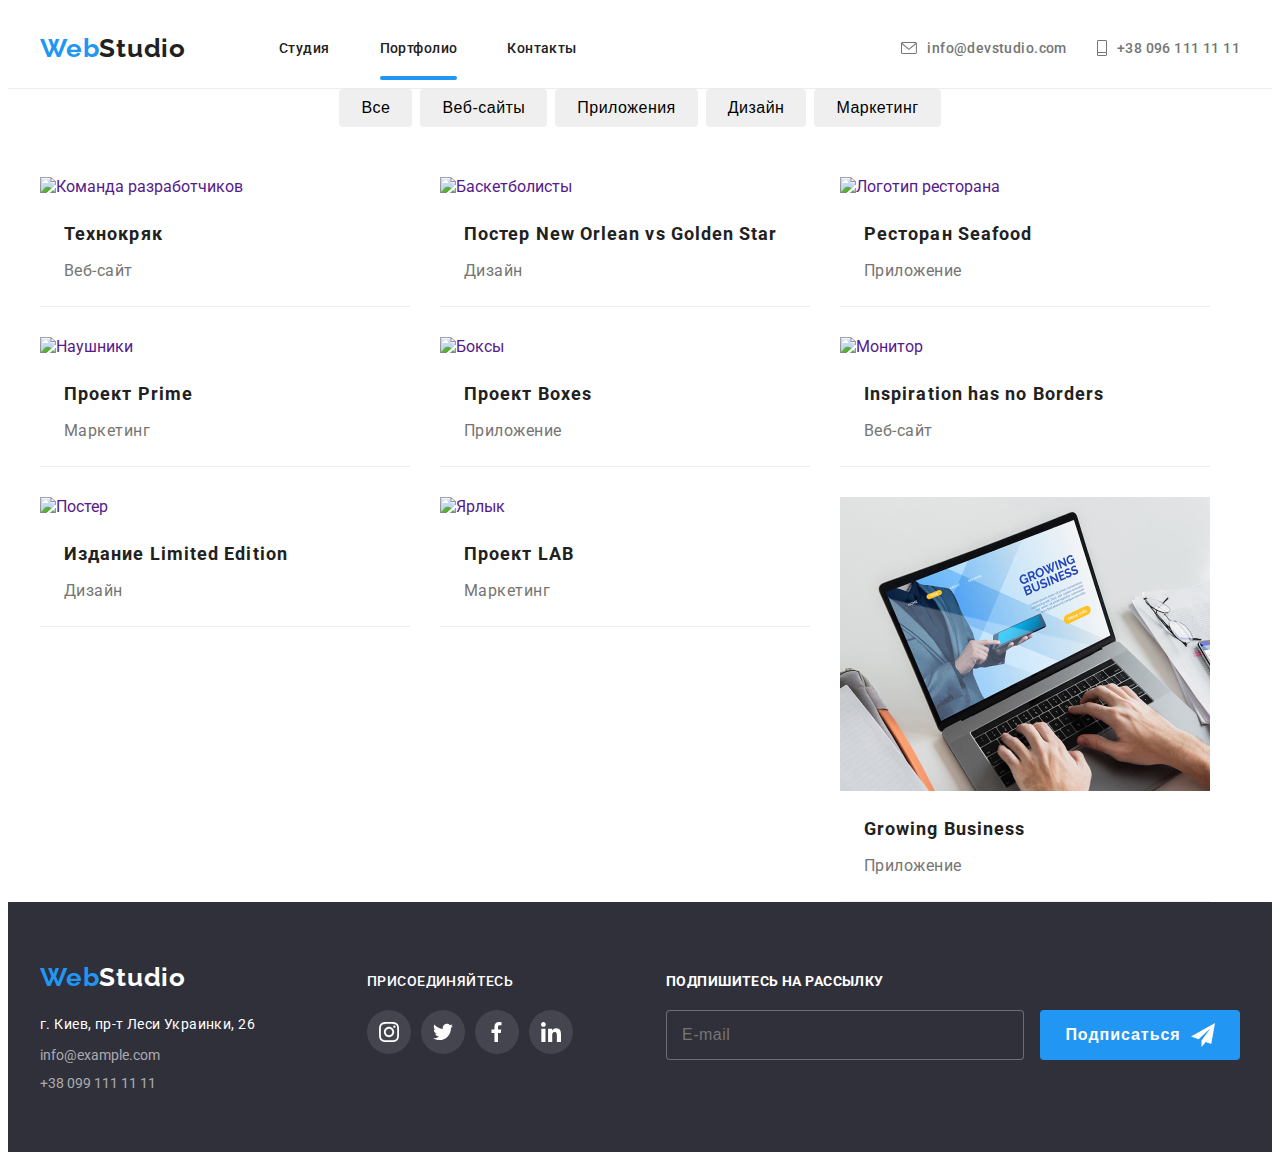
==== portfolio.html @ 58082c5a "nj" ====
<!DOCTYPE html>
<html lang="en">
<head>

    <meta charset="UTF-8">
    <meta http-equiv="X-UA-Compatible" content="IE=edge">
    <meta name="viewport" content="width=device-width, initial-scale=1.0">
    <link rel="preconnect" href="https://fonts.googleapis.com">
<link rel="preconnect" href="https://fonts.gstatic.com" crossorigin>
<link rel="preconnect" href="https://fonts.googleapis.com">
<link rel="preconnect" href="https://fonts.gstatic.com" crossorigin>
<link href="https://fonts.googleapis.com/css2?family=Raleway:wght@700&family=Roboto:wght@400;500;700;900&display=swap" rel="stylesheet">
<link rel="stylesheet" href="https://cdnjs.cloudflare.com/ajax/libs/modern-normalize/1.1.0/modern-normalize.min.css" integrity="sha512-wpPYUAdjBVSE4KJnH1VR1HeZfpl1ub8YT/NKx4PuQ5NmX2tKuGu6U/JRp5y+Y8XG2tV+wKQpNHVUX03MfMFn9Q==" crossorigin="anonymous" referrerpolicy="no-referrer" />   
<link rel="stylesheet" href="./css/main.css" /> 

    <title>Document</title>
</head>
<body> 
       <!--header-->
       
       
       <header class="header">
        <div class=" container header__container">  
        <nav class="header-items">

       
           <a lang="en" class="logo  logo_color_light" href="">Web
             <span class="logo_color_dark">Studio</span></a>
       
         <ul class="header-list ">
           <li class="header-list__item ">
             
             <a href="./index.html" class="header-list__link ">Студия</a>
           </li>
           <li class="header-list__item">
             <a  href ="./portfolio.html" class="header-list__link header-list__link--current ">Портфолио</a>
           </li>
           <li class="header-list__item">
           
             <a href="" class="header-list__link ">Контакты</a>
           </li>
          </ul> 
       
       </nav>
     <ul class="contacs">
         <li class="contacs__items">
          
           <a class="contacs__link link " href="mailto:info@devstudio.com"> 
              <svg class=" contacs__icon" width="16" height="12">
             <use href="./images/sprite.svg#icon-envelope-1-1"></use> 
           </svg>info@devstudio.com</a>
            </li>
         <li class="contacs__items">
           
             <a class="contacs__link link " href="tel:+380961111111"> 
               <svg class=" contacs__icon" width="10" height="16">
               <use href="./images/sprite.svg#icon-phone"></use>
             </svg>+38 096 111 11 11</a>
          </li>
       </ul>
     </div>
     </header>
       <!-- PORTFOLIO -->
        
        
       <main>
        <section class="section">
          <div class="container">
      
          <h1 class="visually-hidden">Портфолио</h1>

          <ul class="section-filter__list">
            <li class="section-filter__item"><button class="section-filter__button " type="button">Все</button></li>
            <li class="section-filter__item"><button class="section-filter__button" type="button">Веб-сайты</button></li>
            <li class="section-filter__item"><button class="section-filter__button " type="button">Приложения</button></li>
            <li class="section-filter__item"><button class="section-filter__button " type="button">Дизайн</button></li> 
            <li class="section-filter__item"><button class="section-filter__button " type="button">Маркетинг</button></li> 
          </ul> 

          
         <!-- <div class="container"></div> -->
          <ul class="portfolio">
            
            <li class="portfolio__item">
              <article class="portfolio__cards">
                <a class="portfolio__link link" href="">
                  <div class="portfolio-cards__thumb">
                    <img src="./images/picture/team.jpg" width="370"  alt="Команда разработчиков">
                    <p class="portfolio__desc">Технокряк это современная площадка распространения коронавируса. Компании используют эту платформу для цифрового шпионажа и атак на защищённые сервера конкурентов.</p>
                  </div>
                    <div class="portfolio__content">
                     <h2 class="portfolio__title">Технокряк</h2>
                     <p class="portfolio__text">Веб-сайт</p>
                    </div>
                </a>
              </article>
            </li>
            
           
           
            
            <li class="portfolio__item">
              <article class="portfolio__cards">
                <a class="portfolio__link link" href="">
                  <div class="portfolio-cards__thumb">  
                    <img src="./images/picture/bascketbols.jpg" width="370" alt="Баскетболисты">
                    <p class="portfolio__desc">Технокряк это современная площадка распространения коронавируса. Компании используют эту платформу для цифрового шпионажа и атак на защищённые сервера конкурентов.</p>
                  </div>
                  <div class="portfolio__content">
                    <h2 class="portfolio__title" lang="en" >Постер New Orlean vs Golden Star</h2>
                     <p class="portfolio__text">Дизайн</p>
                    </div>
                </a>
            
            </article>
            </li>
            
            <li class="portfolio__item">
              <article class="portfolio__cards">
                <a class="portfolio__link link" href="">
                  <div class="portfolio-cards__thumb">
                    <img src="./images/picture/seafood.jpg" width="370" alt="Логотип ресторана">
                    <p class="portfolio__desc">Технокряк это современная площадка распространения коронавируса. Компании используют эту платформу для цифрового шпионажа и атак на защищённые сервера конкурентов.</p>
                  </div>
                  <div class="portfolio__content">
                  <h2  class="portfolio__title" lang="en" >Ресторан Seafood</h2>
                 <p class="portfolio__text">Приложение</p>
                </div>
                </a>
               
            </article>
            </li>
           
            <li class="portfolio__item">
              <article class="portfolio__cards">
                <a class="portfolio__link link" href="">
                  <div class="portfolio-cards__thumb">
                    <img src="./images/picture/headphones.jpg" width="370" alt="Наушники">
                    <p class="portfolio__desc">Технокряк это современная площадка распространения коронавируса. Компании используют эту платформу для цифрового шпионажа и атак на защищённые сервера конкурентов.</p>
                  </div>
                  <div class="portfolio__content">
                  <h2 class="portfolio__title" lang="en" >Проект Prime</h2>
                 <p class="portfolio__text">Маркетинг</p>
                </div>
                </a>
               
          </article>
          </li>
            
            <li class="portfolio__item">
              <article class="portfolio__cards">
                <a class="portfolio__link link" href="">
                  <div class="portfolio-cards__thumb">
                    <img src="./images/picture/boxes.jpg" width="370" alt="Боксы">
                    <p class="portfolio__desc">Технокряк это современная площадка распространения коронавируса. Компании используют эту платформу для цифрового шпионажа и атак на защищённые сервера конкурентов.</p>
                  </div>
                  <div class="portfolio__content">
                  <h2 class="portfolio__title" lang="en" >Проект Boxes</h2>
                 <p class="portfolio__text" >Приложение</p>
                </div>
                </a>
                
          </article>
          </li>
            
            <li class="portfolio__item">
              <article class="portfolio__cards">
                <a class="portfolio__link link" href="">
                  <div class="portfolio-cards__thumb">
                    <img src="./images/picture/monitor.jpg" width="370" alt="Монитор">
                    <p class="portfolio__desc">Технокряк это современная площадка распространения коронавируса. Компании используют эту платформу для цифрового шпионажа и атак на защищённые сервера конкурентов.</p>
                  </div>
                  <div class="portfolio__content"> 
                  <h2 class="portfolio__title" lang="en">Inspiration has no Borders</h2>
                   <p class="portfolio__text">Веб-сайт</p>
                  </div> 
                </a>
             
          </article>
          </li>
            
            <li class="portfolio__item">
              <article class="portfolio__cards">
                <a class="portfolio__link link" href="">
                  <div class="portfolio-cards__thumb">
                    <img src="./images/picture/magazine.jpg" width="370" alt="Постер">
                    <p class="portfolio__desc">Технокряк это современная площадка распространения коронавируса. Компании используют эту платформу для цифрового шпионажа и атак на защищённые сервера конкурентов.</p>
                  </div>
                    <div class="portfolio__content">
                    <h2 class="portfolio__title" lang="en">Издание Limited Edition</h2>
                   <p class="portfolio__text">Дизайн</p>
                  </div>
                </a>
                
          </article>
          </li>
            
            <li class="portfolio__item">
              <article class="portfolio__cards">
                <a class="portfolio__link link" href="">
                  <div class="portfolio-cards__thumb">
                    <img src="./images/picture/label.jpg" width="370" alt="Ярлык">
                    <p class="portfolio__desc">Технокряк это современная площадка распространения коронавируса. Компании используют эту платформу для цифрового шпионажа и атак на защищённые сервера конкурентов.</p>
                  </div>
                     <div class="portfolio__content">
                     <h2 class="portfolio__title" lang="en" >Проект LAB</h2>
                   <p class="portfolio__text">Маркетинг</p>
                  </div>
                </a>
                
             </article>
            </li>
           
            <li class="portfolio__item">
              <article class="portfolio__cards">
                <a class="portfolio__link link" href="">
                  <div class="portfolio-cards__thumb">
                    <img src="./images/picture/laptop.jpg" width="370" alt="ноутбук">
                    <p class="portfolio__desc">Технокряк это современная площадка распространения коронавируса. Компании используют эту платформу для цифрового шпионажа и атак на защищённые сервера конкурентов.</p>
                  </div>
                    <div class="portfolio__content">
                    <h2 class="portfolio__title" lang="en">Growing Business</h2>
                   <p class="portfolio__text">Приложение</p>
                  </div>
                </a>
                
          </article>
            </li>
          </ul>
        <!-- </div> -->
        </div> 
        </section>
      </main>
      
        <!--footer-->
       
           
        <footer class="footer">
          <div class=" container footer__content">
          <div class="footer__wrapper">
            <div class="footer__logo">
              <a lang="en" class="logo  link logo_size_n" href="">Web
                <span class="logo logo_color_anoth">Studio</span></a>
          </div>
         <address>
          <ul class="footer__list">
            <li class="footer__item">
               <a class="footer__adress" href="https://goo.gl/maps/Fyau3RTndr1kcrQs9"  target="_blank" rel ="noopener noreferren">г. Киев, пр-т Леси Украинки, 26</a>
             </li>
             <li class="footer__item">
               <a  class="footer__link link" href="mailto:info@example.com">info@example.com</a>
             </li>
             <li class="footer__item">
               <a class="footer__link link"  href="tel:+380991111111">+38 099 111 11 11</a>
             </li>
           </ul>
          </address>
          </div>
           
          <!-- FOOTER-SOCIALS -->
         <div class="socials__footer">
           <h3 class="socials__caption">присоединяйтесь</h3>
         
           <ul class="socials__footer__list">
              <li class="socials__footer__item">
              <a href="" class="socials__footer__link link">
                <svg class="socials__footer__icon" width="20" height="20">
                  <use href="./images/sprite.svg#icon-instagram-2-2-1"></use>
                </svg>
              </a>
            </li>
            <li class="socials__footer__item">
              <a href="" class="socials__footer__link link">
               
                <svg class="socials__footer__icon" width="20" height="20">
                  <use href="./images/sprite.svg#icon-twitter-1-2-1"></use>
                </svg>
              </a>
            </li>

            <li class="socials__footer__item">
              <a href="" class="socials__footer__link link">
               
                <svg class="socials__footer__icon" width="20" height="20">
                  <use href="./images/sprite.svg#icon-facebook"></use>
                </svg>
              </a>
            </li>

            <li class="socials__footer__item">
              <a href="" class="socials__footer__link link">
               
                
                <svg class="socials__footer__icon" width="20" height="20">
                  <use href="./images/sprite.svg#icon-linkedin-1-2-1"></use>
                </svg>
              </a>
            </li>
           
          </ul>
        </div>

        <!-- FOOTER-FORM -->
      
        <form class="footer-form">
          <div class="footer-deck">
          <p class="footer-deck-footer__form-title">Подпишитесь на рассылку</p>
          <label for="email"></label>
          <input type="email" class="footer-imput" 
          name="email" 
          id="email"
          placeholder="E-mail"
           required 
         >
           
         <button type="submit" class="footer-deck-button__footer">Подписаться
             <svg class="button-icon" width="24px" height="24px">
               <use href="./images/sprite.svg#icon-icon-pigeon"></use>
             </svg>
           </button>
          </div>
          </form>
        </div>
       
       </footer>
      
</body>
</html>
---- css/main.css ----
.container {
  width: 100%;
  padding-left: 15px;
  padding-right: 15px;
  margin-left: auto;
  margin-right: auto;
}
@media screen and (min-width: 480px) {
  .container {
    max-width: 480px;
  }
}
@media screen and (min-width: 768px) {
  .container {
    max-width: 768px;
  }
}
@media screen and (min-width: 1200px) {
  .container {
    max-width: 1200px;
  }
}

body {
  background-color: var(--primary-white-color);
  color: var(--title-text-color);
  font-family: Roboto, sans-serif;
}

a {
  text-decoration: none;
}

li {
  list-style: none;
}

h1,
h2,
h3,
h4,
h5,
h6,
p {
  margin-top: 0;
  margin-bottom: 0;
}

ul {
  list-style: none;
  margin-top: 0;
  margin-bottom: 0;
  padding-left: 0;
}

img {
  display: block;
  max-width: 100%;
  height: auto;
}

:root {
  --title-text-color:#212121;
  --accent-color: #2196F3;
  --secondary-color: #757575;
  --first-color: #2F303A;
  --primary-white-color:#FFFFFF;
  --timing-function: cubic-bezier(0.4, 0, 0.2, 1) ;
}

@-webkit-keyframes share {
  0% {
    transform: translate(10px);
  }
  25% {
    transform: translate(-20px);
  }
  75% {
    transform: translate(10px);
  }
  0% {
    transform: translate(0px);
  }
}

@keyframes share {
  0% {
    transform: translate(10px);
  }
  25% {
    transform: translate(-20px);
  }
  75% {
    transform: translate(10px);
  }
  0% {
    transform: translate(0px);
  }
}
.socials {
  justify-content: center;
  display: flex;
}

.socials__link {
  color: #AFB1B8;
  width: 100%;
  height: 100%;
  display: flex;
  align-items: center;
  justify-content: center;
  border-radius: 50%;
  transition: color 250ms var(--timing-function), background-color 250ms var(--timing-function);
}
.socials__link:hover, .socials__link:focus {
  background-color: var(--accent-color);
  color: var(--primary-white-color);
}

.socials__item {
  width: 44px;
  height: 44px;
}
.socials__item:not(:last-child) {
  margin-right: 10px;
}

.socials__icon {
  fill: currentColor;
}

.backdrop.is-hidden {
  opacity: 0;
  visibility: hidden;
  pointer-events: none;
  position: fixed;
  height: 100vh;
  width: 100vw;
  transition: opacity 250ms, visibility 250ms;
  box-shadow: 0px 1px 1px rgba(0, 0, 0, 0.12), 0px 4px 4px rgba(0, 0, 0, 0.6), 1px 4px 6px rgba(0, 0, 0, 0.16);
  top: 0;
  display: flex;
  align-items: center;
  justify-content: center;
}

.backdrop.is-hidden .modal {
  transform: translate(-50% -50%) scale(0.9);
}

.modal {
  position: absolute;
  background-color: var(--primary-white-color);
  width: 528px;
  min-height: 581px;
  box-shadow: 0px 1px 3px rgba(0, 0, 0, 0.12), 0px 1px 1px rgba(0, 0, 0, 0.14), 0px 2px 1px rgba(0, 0, 0, 0.2);
  border-radius: 4px;
  left: 50%;
  top: 50%;
  transform: translate(-50%, -50%);
  transition: transform 250ms var(--timing-function);
}

.button-open {
  display: flex;
  align-items: center;
  justify-content: center;
  width: 30px;
  height: 30px;
  border: 1px solid rgba(0, 0, 0, 0.1);
  border-radius: 50%;
  position: absolute;
  top: 8px;
  right: 8px;
  background-color: var(--primary-white-color);
}
.button-open:hover, .button-open:focus {
  fill: var(--accent-color);
}
.button-open .modal__icon {
  width: 18px;
  height: 18px;
  fill: #000000;
  cursor: pointer;
  transition: fill 250ms var(--timing-function);
}

.modal-form {
  padding: 35px;
}

.modal-form__field {
  margin-bottom: 12px;
}

.modal-form__check {
  margin-bottom: 30px;
}

.modal-form__wrapper {
  margin-bottom: 20px;
}

.modal-form__input {
  height: 40px;
  width: 100%;
  border: 1px solid rgba(33, 33, 33, 0.2);
  border-radius: 4px;
  padding-left: 40px;
  display: block;
  transition: border 250ms var(--timing-function);
}
.modal-form__input:focus {
  border: 1px solid var(--accent-color);
  outline: none;
}
.modal-form__input:focus:focus + .modal-form__icon {
  fill: var(--accent-color);
}

.modal-form__input:not(:-moz-placeholder-shown) + .modal-form__label {
  transform: translateY(-50px);
}

.modal-form__input:not(:-ms-input-placeholder) + .modal-form__label {
  transform: translateY(-50px);
}

.modal-form__input:focus + .modal-form__label,
.modal-form__input:not(:placeholder-shown) + .modal-form__label {
  transform: translateY(-50px);
}

.modal-form-modal__title {
  font-size: 20px;
  line-height: 1.15;
  font-weight: 700;
  letter-spacing: 0.03em;
  text-align: center;
  color: var(--title-text-color);
  margin-bottom: 12px;
  display: block;
}

.form-button {
  font-size: 16px;
  line-height: 1.87;
  font-weight: 700;
  letter-spacing: 0.06em;
  text-align: center;
  background-color: #188CE8;
  color: var(--primary-white-color);
  width: 200px;
  height: 50px;
  margin-left: 149px;
  border-radius: 4px;
  border: 0;
}

.modal-form__label {
  font-size: 12px;
  line-height: 1.16;
  font-weight: 400;
  letter-spacing: 0.01em;
  display: block;
  text-align: left;
  margin-bottom: 4px;
  margin-bottom: 4px;
  color: var(--secondary-color);
}

.form-comment {
  font-size: 14px;
  line-height: 1.14;
  font-weight: 400;
  letter-spacing: 0.01em;
  width: 448px;
  height: 138px;
  padding: 16px 12px;
  margin-left: 55px;
  border-radius: 4px;
  border: 1px solid var(--title-text-color);
  resize: none;
  text-align: left;
  color: var(--secondary-color);
}

.comment-label {
  font-size: 12px;
  line-height: 1.16;
  font-weight: 400;
  letter-spacing: 0.01em;
  margin-top: 10px;
  margin-bottom: 4px;
  text-align: left;
}

.modal-form__icon {
  position: absolute;
  left: 12px;
  top: 50%;
  transform: translateY(-50%);
  transition: fill 250ms var(--timing-function);
  fill: currentColor;
  cursor: pointer;
}

.input-wrap {
  display: block;
  position: relative;
}

.modal-form__coment {
  font-size: 12px;
  line-height: 1.16;
  font-weight: 400;
  letter-spacing: 0.01em;
  display: block;
  width: 100%;
  height: 120px;
  padding: 12px 16px;
  border-radius: 4px;
  border: 1px solid rgba(33, 33, 33, 0.2);
  resize: none;
  color: var(--secondary-color);
  text-align: left;
}
.modal-form__coment:not(:-moz-placeholder-shown) + .modal-form__label {
  transform: translateY(-50px);
}
.modal-form__coment:not(:-ms-input-placeholder) + .modal-form__label {
  transform: translateY(-50px);
}
.modal-form__coment:focus + .modal-form__label, .modal-form__coment:not(:placeholder-shown) + .modal-form__label {
  transform: translateY(-50px);
}

.modal-form-check__label {
  font-size: 14px;
  line-height: 1.7;
  font-weight: 400;
  letter-spacing: 0.03em;
  display: flex;
  justify-content: center;
  align-items: center;
  text-align: left;
  color: var(--secondary-color);
  padding-top: 20px;
}
.modal-form-check__label::before {
  content: "";
  display: block;
  width: 16px;
  height: 15px;
  margin-right: 7px;
  border-radius: 2px;
  border: 2px solid var(--secondary-color);
  color: var(--title-text-color);
  background-repeat: no-repeat;
  background-size: contain;
  background-position: center;
  transition: background 250ms var(--timing-function);
}
.modal-form-check__label .checkbox:checked + .modal-form-check__label::before {
  background: var(--accent-color);
  background-image: url("../images/check.svg");
}

.checkbox:checked + .modal-form-check__label::before {
  background: var(--accent-color);
  background-image: url("../images/check.svg");
}

.modal-form-check-label__item {
  color: var(--accent-color);
}

.header {
  border-bottom: 1px solid #ECECEC;
}

.header__container {
  display: flex;
  align-items: center;
  position: relative;
}

.logo {
  font-size: 26px;
  line-height: 1.19;
  font-weight: 700;
  letter-spacing: 0.03em;
  display: flex;
  font-family: Raleway, sans-serif;
}

.logo_color_light {
  color: var(--accent-color);
  margin-right: 93px;
}

.logo_color_dark {
  color: var(--title-text-color);
}

.menu-button {
  display: inline-flex;
  margin: 0;
  padding: 0;
  border: none;
  background-color: transparent;
}

.menu-button .icon-close {
  display: none;
}

.menu-button.is-open .icon-close {
  display: block;
}

.menu-button.is-open .icon-menu {
  display: none;
}

.menu-container {
  display: none;
  position: absolute;
  top: 100%;
  left: 0;
  width: 100%;
  height: 400px;
  background-color: turquoise;
  padding: 20px;
  text-align: center;
  font-size: 20px;
}
.menu-container.is-open {
  display: block;
}

.header-items {
  display: flex;
  align-items: center;
}

.header-list {
  display: flex;
  text-align: left;
}

.header-list__item {
  font-size: 14px;
  line-height: 1.17;
  font-weight: 500;
  letter-spacing: 0.03em;
  display: flex;
  align-items: center;
}
.header-list__item:not(:last-child) {
  margin-right: 50px;
}

.header-list__link--current {
  color: var(--accent-color);
}

.header-list__link--current::after {
  content: "";
  position: absolute;
  left: 0;
  bottom: 0;
  display: block;
  width: 100%;
  height: 4px;
  border-radius: 2px;
  background-color: var(--accent-color);
}

.header-list__link {
  font-size: 14px;
  line-height: 0.02em;
  font-weight: 500;
  letter-spacing: 0.03em;
  position: relative;
  padding-top: 32px;
  padding-bottom: 32px;
  color: var(--title-text-color);
  transition: color 250ms var(--timing-function);
}
.header-list__link:hover, .header-list__link:focus {
  color: var(--accent-color);
}

.contacs__link {
  font-size: 14px;
  line-height: 0.02em;
  font-weight: 500;
  letter-spacing: 0.03em;
  display: flex;
  align-items: center;
  color: var(--secondary-color);
  padding-top: 32px;
  padding-bottom: 32px;
  transition: color 250ms var(--timing-function);
}
.contacs__link:hover, .contacs__link:focus {
  color: var(--accent-color);
}

.contacs {
  margin-left: auto;
  display: flex;
}

.contacs__items {
  display: flex;
  align-items: center;
}
.contacs__items:not(:last-child) {
  margin-right: 30px;
}

.contacs__icon {
  margin-right: 10px;
  fill: currentColor;
}

.hero {
  padding-top: 200px;
  padding-bottom: 200px;
  background-color: var(--first-color);
  background-image: linear-gradient(rgba(47, 48, 50, 0.4), rgba(47, 48, 50, 0.4)), url(../images/team/hero-team.jpg);
  background-repeat: no-repeat;
  background-position: center;
  background-size: cover;
}

.hero__title {
  font-size: 26px;
  line-height: 1.6;
  font-weight: 900;
  letter-spacing: 0.06em;
  text-align: center;
  color: var(--primary-white-color);
  text-transform: uppercase;
}
@media screen and (min-width: 1200px) {
  .hero__title {
    font-size: 44px;
    line-height: 1.36;
    font-weight: 900;
    letter-spacing: 0.06em;
    margin-bottom: 30px;
  }
}

.hero__button {
  display: block;
  cursor: pointer;
  font-size: 16px;
  line-height: 1.85;
  font-weight: 700;
  letter-spacing: 0.06em;
  height: 50px;
  width: 200px;
  border-radius: 4px;
  border: transparent;
  text-align: center;
  background-color: #188CE8;
  color: var(--primary-white-color);
  margin-left: auto;
  margin-right: auto;
  transition: backgroud-color 250ms var(--timing-function);
}
.hero__button:hover, .hero__button:focus {
  background-color: var(--accent-color);
}
@media screen and (min-width: 1200px) {
  .hero__button {
    font-size: 16px;
    line-height: 1.85;
    font-weight: 700;
    letter-spacing: 0.06em;
    height: 50px;
    width: 200px;
  }
}

.feature__section {
  padding-top: 60px;
  padding-bottom: 60px;
}
@media screen and (min-width: 1200px) {
  .feature__section {
    padding-top: 94px;
    padding-bottom: 94px;
  }
}

.feature__list {
  margin-bottom: -30px;
}
@media screen and (min-width: 768px) {
  .feature__list {
    display: flex;
    flex-wrap: wrap;
    margin-left: -30px;
  }
}

.feature__item {
  width: 100%;
  margin-bottom: 30px;
}
@media screen and (min-width: 768px) {
  .feature__item {
    flex-basis: calc(100% / 2 - 30px);
    margin-left: 30px;
  }
}
@media screen and (min-width: 1200px) {
  .feature__item {
    flex-basis: calc(100% / 4 - 30px);
  }
}

.feature__wrapper {
  display: flex;
  margin-bottom: -30px;
}
@media screen and (min-width: 768px) {
  .feature__wrapper {
    display: flex;
    flex-wrap: wrap;
    margin-left: -30px;
    justify-content: center;
    align-items: center;
    margin-bottom: 30px;
    width: 100%;
    height: 110px;
    background-color: #f4f5f4;
    border-radius: 4px;
  }
}
@media screen and (min-width: 480px) {
  .feature__wrapper {
    margin-left: 15px;
    margin-right: 15px;
  }
}
@media screen and (min-width: 1200px) {
  .feature__wrapper {
    width: 270px;
    height: 110px;
    background-color: #f4f5f4;
    border-radius: 4px;
  }
}

.visually-hidden {
  position: absolute;
  width: 1px;
  height: 1px;
  margin: -1px;
  padding: 0;
  overflow: hidden;
  border: 0;
  clip: rect(0 0 0 0);
}

.feature__title {
  font-size: 14px;
  line-height: 1.14;
  font-weight: 700;
  letter-spacing: 0.03em;
  color: var(--title-text-color);
  text-transform: uppercase;
  margin-bottom: 10px;
}
@media screen and (min-width: 480px) {
  .feature__title {
    text-align: center;
  }
}
@media screen and (min-width: 768px) {
  .feature__title {
    display: inline-flex;
    width: 100%;
    text-align: left;
  }
}
@media screen and (min-width: 1200px) {
  .feature__title {
    text-align: center;
  }
}

.feature__text {
  font-size: 14px;
  line-height: 1.7;
  font-weight: 500;
  letter-spacing: 0.03em;
  color: var(--secondary-color);
}
@media screen and (min-width: 420px) {
  .feature__text {
    font-size: 14px;
    line-height: 1.14;
    font-weight: 400;
    letter-spacing: 0.03em;
    margin-left: 15px;
    margin-right: 15px;
    margin-bottom: 30px;
  }
}
.section--no-padding-top {
  padding-top: 0;
}

.section__title {
  font-size: 36px;
  line-height: 1.16;
  font-weight: 700;
  letter-spacing: 0.03em;
  margin-bottom: 50px;
  text-align: center;
  color: var(--title-text-color);
}

.works__subtitle {
  font-size: 14px;
  line-height: 1.14;
  font-weight: 700;
  letter-spacing: 0.03em;
  width: 100%;
  height: 70px;
  position: absolute;
  display: flex;
  align-items: center;
  justify-content: center;
  bottom: 0;
  text-align: center;
  background-color: rgba(47, 48, 58, 0.8);
  color: var(--primary-white-color);
}

.works__wrapper {
  position: relative;
}

.works {
  display: flex;
}

.works__item {
  width: 370px;
}
.works__item:not(:last-child) {
  margin-right: 30px;
}

.section--great-background {
  background-color: #F5F4FA;
}

.section__title {
  font-size: 36px;
  line-height: 1.16;
  font-weight: 700;
  letter-spacing: 0.03em;
  margin-bottom: 50px;
  text-align: center;
}

@media screen and (min-width: 768px) {
  .team {
    display: flex;
    margin-left: -30px;
    margin-top: -30px;
  }
}

.team__item {
  box-shadow: 0px 1px 3px rgba(0, 0, 0, 0.12), 0px 1px 1px rgba(0, 0, 0, 0.14), 0px 2px 1px rgba(0, 0, 0, 0.2);
  border-radius: 0px 0px 4px 4px;
  background-color: var(--primary-white-color);
  width: 100%;
}
.team__item img {
  width: 100%;
  height: auto;
}
@media screen and (min-width: 768px) {
  .team__item {
    flex-basis: calc((100% - 4 * 15px) / 2);
    margin-left: 30px;
    margin-top: 30px;
  }
}
@media screen and (min-width: 1200px) {
  .team__item {
    flex-basis: calc((100% - 4 * 15px) / 2);
    margin-left: 30px;
    margin-top: 30px;
  }
}

.team__title {
  font-size: 16px;
  line-height: 1.18;
  font-weight: 500;
  letter-spacing: 0.03em;
  color: var(--title-text-color);
}

.team__text {
  font-size: 16px;
  line-height: 1.12;
  font-weight: 400;
  letter-spacing: 0.03em;
  color: var(--secondary-color);
  margin-top: 10px;
  margin-bottom: 16px;
}

.team__thumb {
  align-items: center;
  padding-top: 30px;
  padding-bottom: 30px;
  background-color: white;
  text-align: center;
}

.perfomance__items {
  display: flex;
}

.section__title {
  font-size: 36px;
  line-height: 1.36;
  font-weight: 700;
  letter-spacing: 0.03em;
  margin-bottom: 50px;
  text-align: center;
}

.perfomance__item:not(:first-child) {
  margin-left: 30px;
  border-radius: 4px;
}

.perfomance__link {
  display: flex;
  width: 170px;
  height: 92px;
  align-items: center;
  justify-content: center;
  border-radius: 4px;
  color: #AFB1B8;
  border: 1px solid #AFB1B8;
  transition: border-color 250ms var(--timing-function), color 250ms var(--timing-function);
}
.perfomance__link:hover, .perfomance__link:focus {
  border-color: var(--accent-color);
  color: var(--accent-color);
}

.perfomance__icon {
  fill: currentColor;
}

.footer {
  background-color: #2F303A;
  padding-top: 60px;
  padding-bottom: 60px;
}

.footer__content {
  display: flex;
  align-items: baseline;
}

.footer__wrapper {
  flex-grow: 1;
}

.logo_size_n {
  margin-bottom: 20px;
  color: var(--accent-color);
}

.logo_color_anoth {
  color: var(--primary-white-color);
}

.footer__adress {
  font-size: 14px;
  line-height: 1.7;
  font-weight: 400;
  letter-spacing: 0.03em;
  font-style: normal;
  color: var(--primary-white-color);
  transition: color 250ms var(--timing-function);
}
.footer__adress:hover, .footer__adress:focus {
  color: var(--accent-color);
}

.footer__item:not(:last-child) {
  margin-bottom: 9px;
}

.footer__link {
  color: rgba(255, 255, 255, 0.6);
  font-size: 14px;
  line-height: 1.17;
  font-style: normal;
  transition: color 250ms var(--timing-function);
}
.footer__link:hover, .footer__link:focus {
  color: var(--accent-color);
}

.socials__footer__list {
  display: flex;
}

.socials__footer {
  margin-left: 70px;
}

.socials__caption {
  font-size: 14px;
  line-height: 1.14;
  font-weight: 500;
  letter-spacing: 0.03em;
  text-transform: uppercase;
  margin-bottom: 20px;
  text-align: left;
  color: var(--primary-white-color);
}

.socials__footer__item:not(:last-child) {
  margin-right: 10px;
}

.socials__footer__link {
  display: block;
  width: 44px;
  height: 44px;
  display: flex;
  align-items: center;
  justify-content: center;
  border-radius: 50%;
  background-color: rgba(255, 255, 255, 0.1);
  transition: background-color 250ms var(--timing-function);
}
.socials__footer__link:hover, .socials__footer__link:focus {
  background-color: var(--accent-color);
}

.socials__footer__icon {
  fill: var(--primary-white-color);
}

.footer-form {
  margin-left: 93px;
}

.footer-deck input {
  font-size: 16px;
  line-height: 1.25;
  font-weight: 400;
  letter-spacing: 0.03em;
  display: inline-block;
  width: 358px;
  height: 50px;
  text-align: left;
  border-radius: 4px;
  box-sizing: border-box;
  margin-right: 12px;
  border: 1px solid rgba(255, 255, 255, 0.3);
  background-color: #2F303A;
  padding: 15px;
  outline: none;
}

.footer-deck-footer__form-title {
  margin-bottom: 20px;
  display: block;
  font-size: 14px;
  text-transform: uppercase;
  font-weight: 700;
  line-height: 1.14;
  letter-spacing: 0.03em;
  text-align: left;
  color: var(--primary-white-color);
  border: none;
}

.footer-deck-button__footer {
  font-size: 16px;
  line-height: 1.85;
  font-weight: 700;
  letter-spacing: 0.06em;
  display: inline-flex;
  justify-content: center;
  align-items: center;
  text-align: center;
  height: 50px;
  width: 200px;
  color: var(--primary-white-color);
  background-color: var(--accent-color);
  border-radius: 4px;
  border: 0;
}

.button-icon {
  fill: var(--primary-white-color);
  padding: 0 auto;
  margin-left: 10px;
}

.footer-imput:not(:-moz-placeholder-shown):required:valid {
  color: var(--primary-white-color);
}

.footer-imput:not(:-ms-input-placeholder):required:valid {
  color: var(--primary-white-color);
}

.footer-imput:not(:placeholder-shown):required:valid {
  color: var(--primary-white-color);
}

.footer-imput:not(:-moz-placeholder-shown):required:invalid {
  background-color: #2F303A;
}

.footer-imput:not(:-ms-input-placeholder):required:invalid {
  background-color: #2F303A;
}

.footer-imput:not(:placeholder-shown):required:invalid {
  background-color: #2F303A;
}

.section-filter__list {
  margin-bottom: 50px;
  justify-content: center;
  display: flex;
  color: var(--title-text-color);
}

.section-filter__item:not(:last-child) {
  margin-right: 8px;
}

.section-filter__button {
  font-size: 16px;
  line-height: 1.62;
  font-weight: 500;
  letter-spacing: 0.03em;
  border: transparent;
  cursor: pointer;
  min-width: 73px;
  padding: 6px 22px 6px 22px;
  border-radius: 4px;
  transition: color 250ms var(--timing-function), background-color 250ms var(--timing-function), box-shadow 250ms var(--timing-function);
}
.section-filter__button:hover, .section-filter__button:focus {
  background-color: var(--accent-color);
  color: var(--primary-white-color);
  box-shadow: 0px 3px 1px rgba(0, 0, 0, 0.1), 0px 1px 2px rgba(0, 0, 0, 0.08), 0px 2px 2px rgba(0, 0, 0, 0.12);
  border-radius: 4px;
}

.portfolio {
  margin-left: -30px;
  margin-top: -30px;
  display: flex;
  flex-wrap: wrap;
}

.portfolio__item {
  flex-basis: calc(100% / 3 -30px);
  margin-left: 30px;
  margin-top: 30px;
}

.portfolio__link {
  display: block;
  text-decoration: none;
}
.portfolio__link:hover, .portfolio__link:focus {
  box-shadow: 0px 1px 1px rgba(0, 0, 0, 0.12), 0px 4px 4px rgba(0, 0, 0, 0.06), 1px 4px 6px #00000029;
}
.portfolio__cards:hover .portfolio__link, .portfolio__cards:focus .portfolio__link {
  color: rgba(47, 48, 50, 0.4), rgba(47, 48, 50, 0.4);
}
.portfolio__link:hover .portfolio__desc, .portfolio__link:focus .portfolio__desc {
  transform: translateY(0%);
}

.portfolio__desc {
  font-size: 18px;
  line-height: 1.55;
  font-weight: 400;
  letter-spacing: 0.03em;
  position: absolute;
  top: 0;
  left: 0;
  height: 100%;
  padding: 63px 24px;
  justify-content: center;
  color: var(--primary-white-color);
  background-color: rgba(33, 159, 243, 0.9);
  overflow: hidden;
  transform: translateY(100%);
  transition: transform 250ms var(--timing-function);
}

.portfolio-cards__thumb {
  position: relative;
  overflow: hidden;
}

.portfolio__title {
  font-size: 18px;
  line-height: 2;
  font-weight: 700;
  letter-spacing: 0.06em;
  color: var(--title-text-color);
}

.portfolio__text {
  font-size: 16px;
  line-height: 1.87;
  font-weight: 400;
  letter-spacing: 0.03em;
  margin-top: 4px;
  color: var(--secondary-color);
}

.portfolio__content {
  padding: 20px 24px 20px 24px;
  border-bottom: 1px solid #EEEEEE;
}/*# sourceMappingURL=main.css.map */
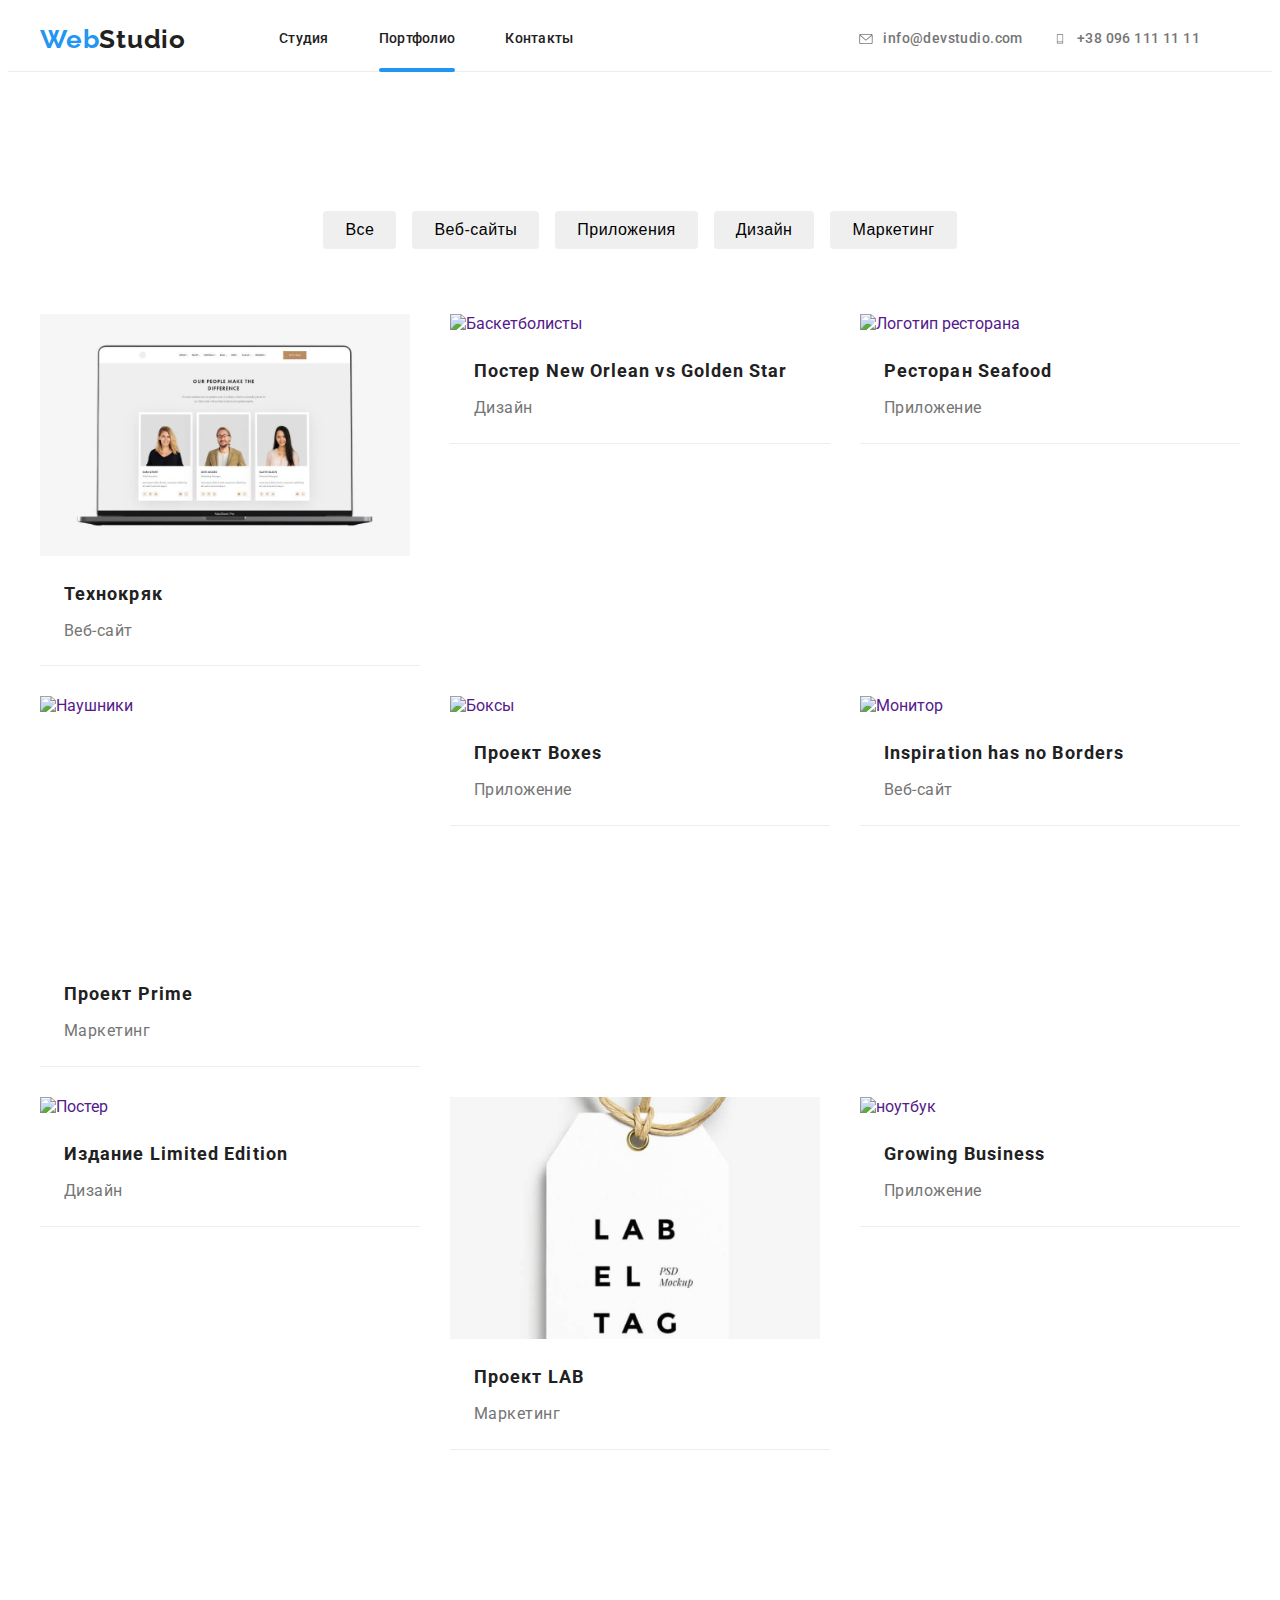
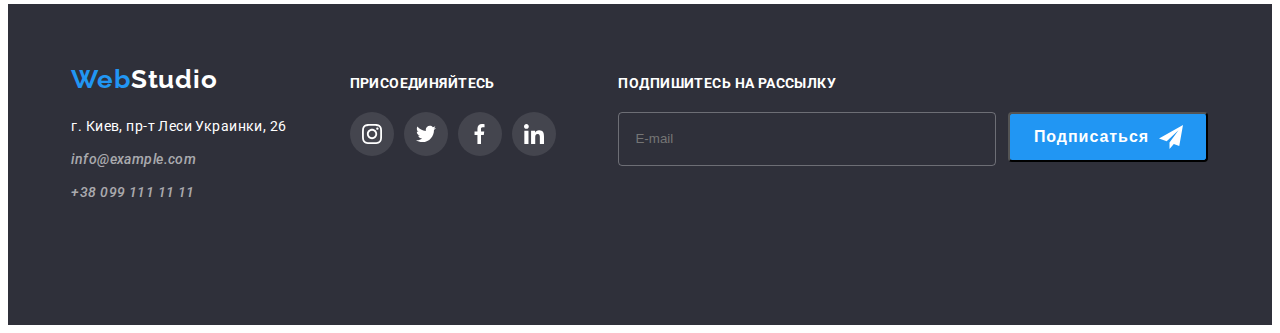
==== commit 508af680: "Закончил правку 14.30 06.10" ====
--- a/portfolio.html
+++ b/portfolio.html
@@ -18,16 +18,17 @@
 <body> 
        <!--header-->
        
-       
+          
        <header class="header">
+       
+       
         <div class=" container header__container">  
         <nav class="header-items">
-
-       
-           <a lang="en" class="logo  logo_color_light" href="">Web
+          <div class="header__logo">
+          <a lang="en" class="logo  logo_color_light" href="">Web
              <span class="logo_color_dark">Studio</span></a>
-       
-         <ul class="header-list ">
+            </div>
+       <ul class="header-list ">
            <li class="header-list__item ">
              
              <a href="./index.html" class="header-list__link ">Студия</a>
@@ -39,27 +40,91 @@
            
              <a href="" class="header-list__link ">Контакты</a>
            </li>
-          </ul> 
+          </ul>
+       
        
        </nav>
      <ul class="contacs">
          <li class="contacs__items">
           
-           <a class="contacs__link link " href="mailto:info@devstudio.com"> 
-              <svg class=" contacs__icon" width="16" height="12">
+           <a class="contacs__link " href="mailto:info@devstudio.com"> 
+              <svg class=" contacs__icon" >
              <use href="./images/sprite.svg#icon-envelope-1-1"></use> 
            </svg>info@devstudio.com</a>
             </li>
          <li class="contacs__items">
            
-             <a class="contacs__link link " href="tel:+380961111111"> 
-               <svg class=" contacs__icon" width="10" height="16">
+             <a class="contacs__link " href="tel:+380961111111"> 
+               <svg class="contacs__icon">
                <use href="./images/sprite.svg#icon-phone"></use>
              </svg>+38 096 111 11 11</a>
           </li>
        </ul>
-     </div>
-     </header>
+
+       <button type="button" class="menu-open">
+      
+      <span class="burger">
+       <svg width="18" height="18" >
+       <use class="icon-menu" href="./images/sprite.svg#icon-menu_24px"></use>
+       </svg>
+      </span>
+      </button>
+    </div>
+     
+    <div class="mob-menu is-hidden " >
+      <div class="container">
+      <button class="menu-close">
+        <span class="cross">
+          <svg width="18" height="18">
+            <use class="icon-close" href="./images/sprite.svg#icon-close-black-18dp"></use>
+         </svg>
+        </span>
+      </button>
+    
+ 
+      <ul class="mob-menu-list list">
+        <li class="mob-menu-item">
+          <a href="" class="mob-menu-link ">Студия</a>
+        </li>
+        <li class="mob-menu-item">
+         <a href="" class="mob-menu-link mob-menu-link--current">Портфолио</a>
+        </li>
+        <li class="mob-menu-item">
+          <a href="" class="mob-menu-link">Контакты</a>
+        </li>
+      </ul>
+       <div class="mob-menu-botton">
+      <ul class="mob-contacs-list list ">
+        
+        <li class="mob-contacs-item">
+         <a href="" class="mob-contacs-link mob-contacs-tel-link">+38 096 111 11 11</a>
+        </li>
+        <li class="mob-contacs-item">
+          <a href="" class="mob-contacs-link">info@devstudio.com</a>
+        </li>
+      </ul>
+
+      <ul class="mob-social-list list">
+        <li class="mob-social-item">
+          <a href="" class="mob-social-link">Instagram</a>
+        </li>
+        <li class="mob-social-item">
+         <a href="" class="mob-social-link">Twitter</a>
+        </li>
+        <li class="mob-social-item">
+          <a href="" class="mob-social-link">Facebook</a>
+        </li>
+        <li class="mob-social-item">
+          <a href="" class="mob-social-link">LinkedIn</a>
+        </li>
+     
+      </ul>
+    </div>
+       
+    </div>
+
+      </div>
+      </header> 
        <!-- PORTFOLIO -->
         
         
@@ -85,7 +150,13 @@
               <article class="portfolio__cards">
                 <a class="portfolio__link link" href="">
                   <div class="portfolio-cards__thumb">
-                    <img src="./images/picture/team.jpg" width="370"  alt="Команда разработчиков">
+
+                    <img 
+                    srcset="./images/picture/team1xmob.jpg 1x, ./images/picture/team1xmob.jpg 2x,
+                    ./images/picture/team1xtab.jpg 1x, ./images/picture/team2xtab.jpg 2x,
+                    ./images/picture/team1x.jpg 1x, ./images/picture/team2x.jpg 2x"
+                    src="./images/picture/team1x.jpg" width="370" 
+                     alt="Команда разработчиков">
                     <p class="portfolio__desc">Технокряк это современная площадка распространения коронавируса. Компании используют эту платформу для цифрового шпионажа и атак на защищённые сервера конкурентов.</p>
                   </div>
                     <div class="portfolio__content">
@@ -103,7 +174,12 @@
               <article class="portfolio__cards">
                 <a class="portfolio__link link" href="">
                   <div class="portfolio-cards__thumb">  
-                    <img src="./images/picture/bascketbols.jpg" width="370" alt="Баскетболисты">
+                    <img
+                    srcset="./images/picture/bascetbols1xmob.jpg 1x, ./images/picture/bascetbols2xmob.jpg 2x,
+                    ./images/picture/bascetbols1xtab.jpg 1x, ./images/picture/bascetbols2xtab.jpg 2x,
+                    ./images/picture/bascetbols1x.jpg 1x, ./images/picture/bascetbols2x.jpg 2x"
+                     src="./images/picture/bascketbols1x.jpg" width="370"
+                     alt="Баскетболисты">
                     <p class="portfolio__desc">Технокряк это современная площадка распространения коронавируса. Компании используют эту платформу для цифрового шпионажа и атак на защищённые сервера конкурентов.</p>
                   </div>
                   <div class="portfolio__content">
@@ -119,7 +195,12 @@
               <article class="portfolio__cards">
                 <a class="portfolio__link link" href="">
                   <div class="portfolio-cards__thumb">
-                    <img src="./images/picture/seafood.jpg" width="370" alt="Логотип ресторана">
+                    <img
+                    srcset="./images/picture/seafood1xmob.jpg 1x, ./images/picture/seafood2xmob.jpg 2x,
+                    ./images/picture/seafood1xtab.jpg 1x, ./images/picture/seafood2xtab.jpg 2x,
+                    ./images/picture/seafood1x.jpg 1x, ./images/picture/seafood2x.jpg 2x"
+                     src="./images/picture/seafood1x.jpg" width="370"
+                     alt="Логотип ресторана">
                     <p class="portfolio__desc">Технокряк это современная площадка распространения коронавируса. Компании используют эту платформу для цифрового шпионажа и атак на защищённые сервера конкурентов.</p>
                   </div>
                   <div class="portfolio__content">
@@ -135,7 +216,12 @@
               <article class="portfolio__cards">
                 <a class="portfolio__link link" href="">
                   <div class="portfolio-cards__thumb">
-                    <img src="./images/picture/headphones.jpg" width="370" alt="Наушники">
+                    <img
+                    srcset="./images/picture/headphones1xmob. 1x, ./images/picture/headphones2xmob.jpg 2x,
+                    ./images/picture/headphones1xtab.jpg 1x, ./images/picture/headphones2xtab.jpg 2x,
+                    ./images/picture/headphones1x.jpg 1x, ./images/picture/headphones2x.jpg 2x"
+                     src="./images/picture/headphones1x.jpg" width="370" height="260"
+                     alt="Наушники">
                     <p class="portfolio__desc">Технокряк это современная площадка распространения коронавируса. Компании используют эту платформу для цифрового шпионажа и атак на защищённые сервера конкурентов.</p>
                   </div>
                   <div class="portfolio__content">
@@ -151,7 +237,12 @@
               <article class="portfolio__cards">
                 <a class="portfolio__link link" href="">
                   <div class="portfolio-cards__thumb">
-                    <img src="./images/picture/boxes.jpg" width="370" alt="Боксы">
+                    <img
+                    srcset="./images/picture/boxes1xmob.jpg 1x, ./images/picture/boxes2xmob.jpg 2x,
+                    ./images/picture/boxes1xtab.jpg 1x, ./images/picture/boxes2xtab.jpg 2x,
+                    ./images/picture/boxes1x.jpg 1x, ./images/picture/boxes2x.jpg 2x"
+                     src="./images/picture/boxes1x.jpg" width="370" 
+                    alt="Боксы">
                     <p class="portfolio__desc">Технокряк это современная площадка распространения коронавируса. Компании используют эту платформу для цифрового шпионажа и атак на защищённые сервера конкурентов.</p>
                   </div>
                   <div class="portfolio__content">
@@ -167,7 +258,12 @@
               <article class="portfolio__cards">
                 <a class="portfolio__link link" href="">
                   <div class="portfolio-cards__thumb">
-                    <img src="./images/picture/monitor.jpg" width="370" alt="Монитор">
+                    <img
+                    srcset="./images/picture/monitor1xmob.jpg 1x, ./images/picture/monitor2xmob.jpg 2x, 
+                    ./images/picture/monitor1xtab.jpg 1x, ./images/picture/monitor2xtab.jpg 2x,
+                    ./images/picture/monitor1x.jpg 1x, ./images/picture/monitor2x.jpg 2x"
+                     src="./images/picture/monitor1x.jpg" width="370"
+                     alt="Монитор">
                     <p class="portfolio__desc">Технокряк это современная площадка распространения коронавируса. Компании используют эту платформу для цифрового шпионажа и атак на защищённые сервера конкурентов.</p>
                   </div>
                   <div class="portfolio__content"> 
@@ -183,7 +279,12 @@
               <article class="portfolio__cards">
                 <a class="portfolio__link link" href="">
                   <div class="portfolio-cards__thumb">
-                    <img src="./images/picture/magazine.jpg" width="370" alt="Постер">
+                    <img
+                     srcset="./images/picture/magazine1xmob.jpg 1x, ./images/picture/magazine2xmob.jpg  2x,
+                     ./images/picture/magazine1xtab.jpg 1x, ./images/picture/magazine2xtab.jpg 2x,
+                     ./images/picture/magazine1x.jpg 1x, ./images/picture/magazine2x.jpg 2x"
+                     src="./images/picture/magazine1x.jpg" width="370"
+                     alt="Постер">
                     <p class="portfolio__desc">Технокряк это современная площадка распространения коронавируса. Компании используют эту платформу для цифрового шпионажа и атак на защищённые сервера конкурентов.</p>
                   </div>
                     <div class="portfolio__content">
@@ -199,7 +300,12 @@
               <article class="portfolio__cards">
                 <a class="portfolio__link link" href="">
                   <div class="portfolio-cards__thumb">
-                    <img src="./images/picture/label.jpg" width="370" alt="Ярлык">
+                    <img
+                    srcset="./images/picture/label1xmob.jpg 1x, ./images/picture/label2xmob.jpg 2x,
+                    ./images/picture/label1xtab.jpg 1x, ./images/picture/label2xtab.jpg 2x,
+                    ./images/picture/label1x.jpg 1x, ./images/picture/label2x.jpg 2x"
+                     src="./images/picture/label1x.jpg" width="370"
+                     alt="Ярлык">
                     <p class="portfolio__desc">Технокряк это современная площадка распространения коронавируса. Компании используют эту платформу для цифрового шпионажа и атак на защищённые сервера конкурентов.</p>
                   </div>
                      <div class="portfolio__content">
@@ -215,7 +321,12 @@
               <article class="portfolio__cards">
                 <a class="portfolio__link link" href="">
                   <div class="portfolio-cards__thumb">
-                    <img src="./images/picture/laptop.jpg" width="370" alt="ноутбук">
+                    <img
+                    srcset="./images/picture/laptop1xmob.jpg 1x, ./images/picture/laptop2xmob.jpg 2x, 
+                    ./images/picture/laptop1xtab.jpg 1x, ./images/picture/laptop2xmob. 2x,
+                    ./images/picture/laptop1x.jpg 1x, ./images/picture/laptop2x.jpg 2x"
+                     src="./images/picture/laptop1x.jpg" width="370"
+                     alt="ноутбук">
                     <p class="portfolio__desc">Технокряк это современная площадка распространения коронавируса. Компании используют эту платформу для цифрового шпионажа и атак на защищённые сервера конкурентов.</p>
                   </div>
                     <div class="portfolio__content">
@@ -227,7 +338,7 @@
           </article>
             </li>
           </ul>
-        <!-- </div> -->
+        
         </div> 
         </section>
       </main>
@@ -236,30 +347,33 @@
        
            
         <footer class="footer">
-          <div class=" container footer__content">
-          <div class="footer__wrapper">
-            <div class="footer__logo">
-              <a lang="en" class="logo  link logo_size_n" href="">Web
-                <span class="logo logo_color_anoth">Studio</span></a>
-          </div>
-         <address>
+       
+           
+          <div class="container footer__wrapper">
+          <div class="main-footer">
+              <a lang="en" class="logo  footer__logo" href="">
+                <span class="logo__label">Web</span>Studio</a>
+       
+         <address class="footer-main-contacs">
           <ul class="footer__list">
             <li class="footer__item">
                <a class="footer__adress" href="https://goo.gl/maps/Fyau3RTndr1kcrQs9"  target="_blank" rel ="noopener noreferren">г. Киев, пр-т Леси Украинки, 26</a>
              </li>
              <li class="footer__item">
-               <a  class="footer__link link" href="mailto:info@example.com">info@example.com</a>
+               <a  class="footer__link" href="mailto:info@example.com">info@example.com</a>
              </li>
              <li class="footer__item">
-               <a class="footer__link link"  href="tel:+380991111111">+38 099 111 11 11</a>
+               <a class="footer__link"  href="tel:+380991111111">+38 099 111 11 11</a>
              </li>
            </ul>
           </address>
           </div>
            
           <!-- FOOTER-SOCIALS -->
-         <div class="socials__footer">
-           <h3 class="socials__caption">присоединяйтесь</h3>
+          <div class="socials__footer">
+           <p class="socials__caption">
+             <b>присоединяйтесь</b>
+           </p>
          
            <ul class="socials__footer__list">
               <li class="socials__footer__item">
@@ -298,31 +412,36 @@
             </li>
            
           </ul>
-        </div>
+      
+      </div>
 
         <!-- FOOTER-FORM -->
-      
-        <form class="footer-form">
-          <div class="footer-deck">
-          <p class="footer-deck-footer__form-title">Подпишитесь на рассылку</p>
-          <label for="email"></label>
-          <input type="email" class="footer-imput" 
-          name="email" 
-          id="email"
-          placeholder="E-mail"
-           required 
-         >
-           
-         <button type="submit" class="footer-deck-button__footer">Подписаться
-             <svg class="button-icon" width="24px" height="24px">
+        
+         
+          <div class="thild-footer">
+            <form class="third-footer__form action="#">
+              <label class="second-footer__title" for="subscride">
+                <p class="second-footer__title">Подпишитесь на рассылку</p>
+              </label>
+             <div class="third-footer__wrap">
+              <input class="third-footer__input" type="email" 
+              name="email" id="subscride"
+               placeholder="E-mail">
+           
+          <button class="button third-footer__button" type="submit">
+            Подписаться
+             <svg class="third-button__icon" width="24px" height="24px">
                <use href="./images/sprite.svg#icon-icon-pigeon"></use>
              </svg>
            </button>
+             </div>
+          </form>
           </div>
-          </form>
+       
         </div>
        
        </footer>
-      
+       <script src="./js/modal.js"></script> 
+       <script src="./js/menu.js"></script> 
 </body>
 </html>--- a/css/main.css
+++ b/css/main.css
@@ -1,20 +1,36 @@
+section {
+  padding-bottom: 60px;
+  padding-top: 60px;
+}
+
+@media screen and (min-width: 1200px) {
+  section {
+    margin-bottom: 94px;
+    margin-top: 94px;
+  }
+}
+
 .container {
+  width: 1200px;
   width: 100%;
   padding-left: 15px;
   padding-right: 15px;
   margin-left: auto;
   margin-right: auto;
 }
+
 @media screen and (min-width: 480px) {
   .container {
     max-width: 480px;
   }
 }
+
 @media screen and (min-width: 768px) {
   .container {
     max-width: 768px;
   }
 }
+
 @media screen and (min-width: 1200px) {
   .container {
     max-width: 1200px;
@@ -68,21 +84,6 @@
   --timing-function: cubic-bezier(0.4, 0, 0.2, 1) ;
 }
 
-@-webkit-keyframes share {
-  0% {
-    transform: translate(10px);
-  }
-  25% {
-    transform: translate(-20px);
-  }
-  75% {
-    transform: translate(10px);
-  }
-  0% {
-    transform: translate(0px);
-  }
-}
-
 @keyframes share {
   0% {
     transform: translate(10px);
@@ -97,6 +98,7 @@
     transform: translate(0px);
   }
 }
+
 .socials {
   justify-content: center;
   display: flex;
@@ -112,6 +114,7 @@
   border-radius: 50%;
   transition: color 250ms var(--timing-function), background-color 250ms var(--timing-function);
 }
+
 .socials__link:hover, .socials__link:focus {
   background-color: var(--accent-color);
   color: var(--primary-white-color);
@@ -121,6 +124,7 @@
   width: 44px;
   height: 44px;
 }
+
 .socials__item:not(:last-child) {
   margin-right: 10px;
 }
@@ -136,7 +140,7 @@
   position: fixed;
   height: 100vh;
   width: 100vw;
-  transition: opacity 250ms, visibility 250ms;
+  transition: opacity 250ms,visibility 250ms;
   box-shadow: 0px 1px 1px rgba(0, 0, 0, 0.12), 0px 4px 4px rgba(0, 0, 0, 0.6), 1px 4px 6px rgba(0, 0, 0, 0.16);
   top: 0;
   display: flex;
@@ -151,14 +155,23 @@
 .modal {
   position: absolute;
   background-color: var(--primary-white-color);
-  width: 528px;
+  width: 450px;
   min-height: 581px;
+  margin-left: 15px;
+  margin-right: 15px;
+  margin-top: 40px;
   box-shadow: 0px 1px 3px rgba(0, 0, 0, 0.12), 0px 1px 1px rgba(0, 0, 0, 0.14), 0px 2px 1px rgba(0, 0, 0, 0.2);
   border-radius: 4px;
   left: 50%;
   top: 50%;
   transform: translate(-50%, -50%);
   transition: transform 250ms var(--timing-function);
+}
+
+@media screen and (min-width: 768px) {
+  .modal {
+    width: 521px;
+  }
 }
 
 .button-open {
@@ -174,9 +187,11 @@
   right: 8px;
   background-color: var(--primary-white-color);
 }
+
 .button-open:hover, .button-open:focus {
   fill: var(--accent-color);
 }
+
 .button-open .modal__icon {
   width: 18px;
   height: 18px;
@@ -210,20 +225,14 @@
   display: block;
   transition: border 250ms var(--timing-function);
 }
+
 .modal-form__input:focus {
   border: 1px solid var(--accent-color);
   outline: none;
 }
+
 .modal-form__input:focus:focus + .modal-form__icon {
   fill: var(--accent-color);
-}
-
-.modal-form__input:not(:-moz-placeholder-shown) + .modal-form__label {
-  transform: translateY(-50px);
-}
-
-.modal-form__input:not(:-ms-input-placeholder) + .modal-form__label {
-  transform: translateY(-50px);
 }
 
 .modal-form__input:focus + .modal-form__label,
@@ -325,30 +334,27 @@
   color: var(--secondary-color);
   text-align: left;
 }
-.modal-form__coment:not(:-moz-placeholder-shown) + .modal-form__label {
+
+.modal-form__coment:focus + .modal-form__label,
+.modal-form__coment:not(:placeholder-shown) + .modal-form__label {
   transform: translateY(-50px);
 }
-.modal-form__coment:not(:-ms-input-placeholder) + .modal-form__label {
-  transform: translateY(-50px);
-}
-.modal-form__coment:focus + .modal-form__label, .modal-form__coment:not(:placeholder-shown) + .modal-form__label {
-  transform: translateY(-50px);
-}
 
 .modal-form-check__label {
-  font-size: 14px;
-  line-height: 1.7;
+  font-size: 12px;
+  line-height: 1.17;
   font-weight: 400;
-  letter-spacing: 0.03em;
+  letter-spacing: 0.01em;
   display: flex;
   justify-content: center;
   align-items: center;
-  text-align: left;
+  text-align: center;
   color: var(--secondary-color);
   padding-top: 20px;
 }
+
 .modal-form-check__label::before {
-  content: "";
+  content: '';
   display: block;
   width: 16px;
   height: 15px;
@@ -361,6 +367,7 @@
   background-position: center;
   transition: background 250ms var(--timing-function);
 }
+
 .modal-form-check__label .checkbox:checked + .modal-form-check__label::before {
   background: var(--accent-color);
   background-image: url("../images/check.svg");
@@ -372,6 +379,10 @@
 }
 
 .modal-form-check-label__item {
+  font-size: 12px;
+  line-height: 1.17;
+  font-weight: 400;
+  letter-spacing: 0.01em;
   color: var(--accent-color);
 }
 
@@ -382,7 +393,8 @@
 .header__container {
   display: flex;
   align-items: center;
-  position: relative;
+  justify-content: space-between;
+  margin-bottom: 0;
 }
 
 .logo {
@@ -396,57 +408,41 @@
 
 .logo_color_light {
   color: var(--accent-color);
-  margin-right: 93px;
+  padding-top: 16px;
+  padding-bottom: 16px;
+}
+
+@media screen and (min-width: 768px) {
+  .logo_color_light {
+    margin-right: 93px;
+  }
 }
 
 .logo_color_dark {
   color: var(--title-text-color);
 }
 
-.menu-button {
-  display: inline-flex;
-  margin: 0;
-  padding: 0;
-  border: none;
-  background-color: transparent;
-}
-
-.menu-button .icon-close {
+.header-items {
+  display: flex;
+  align-items: center;
+}
+
+@media screen and (min-width: 768px) {
+  .header-items {
+    display: flex;
+    margin-right: 84px;
+  }
+}
+
+.header-list {
   display: none;
-}
-
-.menu-button.is-open .icon-close {
-  display: block;
-}
-
-.menu-button.is-open .icon-menu {
-  display: none;
-}
-
-.menu-container {
-  display: none;
-  position: absolute;
-  top: 100%;
-  left: 0;
-  width: 100%;
-  height: 400px;
-  background-color: turquoise;
-  padding: 20px;
-  text-align: center;
-  font-size: 20px;
-}
-.menu-container.is-open {
-  display: block;
-}
-
-.header-items {
-  display: flex;
-  align-items: center;
-}
-
-.header-list {
-  display: flex;
   text-align: left;
+}
+
+@media screen and (min-width: 768px) {
+  .header-list {
+    display: flex;
+  }
 }
 
 .header-list__item {
@@ -456,7 +452,9 @@
   letter-spacing: 0.03em;
   display: flex;
   align-items: center;
-}
+  position: relative;
+}
+
 .header-list__item:not(:last-child) {
   margin-right: 50px;
 }
@@ -469,7 +467,7 @@
   content: "";
   position: absolute;
   left: 0;
-  bottom: 0;
+  bottom: -25px;
   display: block;
   width: 100%;
   height: 4px;
@@ -479,22 +477,31 @@
 
 .header-list__link {
   font-size: 14px;
-  line-height: 0.02em;
+  line-height: 1.14;
   font-weight: 500;
-  letter-spacing: 0.03em;
+  letter-spacing: 0.02em;
   position: relative;
   padding-top: 32px;
   padding-bottom: 32px;
   color: var(--title-text-color);
   transition: color 250ms var(--timing-function);
 }
+
+@media screen and (min-width: 768px) {
+  .header-list__link {
+    display: block;
+    padding-top: 0;
+    padding-bottom: 0;
+  }
+}
+
 .header-list__link:hover, .header-list__link:focus {
   color: var(--accent-color);
 }
 
 .contacs__link {
   font-size: 14px;
-  line-height: 0.02em;
+  line-height: 1.14;
   font-weight: 500;
   letter-spacing: 0.03em;
   display: flex;
@@ -504,47 +511,282 @@
   padding-bottom: 32px;
   transition: color 250ms var(--timing-function);
 }
+
+@media screen and (min-width: 768px) {
+  .contacs__link {
+    display: flex;
+    padding-top: 0;
+    padding-bottom: 0;
+  }
+}
+
+@media screen and (min-width: 768px) {
+  .contacs__link {
+    display: flex;
+  }
+}
+
 .contacs__link:hover, .contacs__link:focus {
   color: var(--accent-color);
 }
 
 .contacs {
   margin-left: auto;
-  display: flex;
+  display: none;
+}
+
+@media screen and (min-width: 768px) {
+  .contacs {
+    display: block;
+    margin-left: auto;
+  }
+}
+
+@media screen and (min-width: 1200px) {
+  .contacs {
+    display: flex;
+  }
 }
 
 .contacs__items {
   display: flex;
   align-items: center;
 }
+
 .contacs__items:not(:last-child) {
   margin-right: 30px;
+}
+
+@media screen and (min-width: 768px) {
+  .contacs__items:not(:last-child) {
+    margin-bottom: 10px;
+    margin-right: 0;
+  }
+}
+
+@media screen and (min-width: 768px) and (min-width: 1200px) {
+  .contacs__items {
+    align-items: baseline;
+    display: flex;
+    margin-bottom: 0;
+  }
+  .contacs__items:not(:last-child) {
+    margin-right: 30px;
+    margin-bottom: 0;
+  }
 }
 
 .contacs__icon {
   margin-right: 10px;
   fill: currentColor;
+  width: 14px;
+  height: 10px;
+}
+
+@media screen and (min-width: 768px) {
+  .contacs__icon:nth-child(1) {
+    width: 14px;
+    height: 10px;
+  }
+  .contacs__icon:nth-child(2) {
+    width: 10px;
+    height: 14px;
+  }
+}
+
+@media screen and (min-width: 1200px) {
+  .contacs__icon:fnth-child(1) {
+    width: 16px;
+    height: 12px;
+  }
+  .contacs__icon:nth-child(2) {
+    width: 10px;
+    height: 16px;
+  }
+}
+
+.menu-open, .menu-close {
+  width: 40px;
+  height: 40px;
+  border: none;
+  display: flex;
+  align-items: center;
+  justify-content: center;
+  cursor: pointer;
+  background-color: transparent;
+}
+
+.menu-close {
+  position: absolute;
+  right: 15px;
+  top: -37px;
+}
+
+.burger {
+  position: relative;
+  display: block;
+}
+
+.menu-open:hover .burger {
+  background-color: var(--accent-color);
+}
+
+.mob-menu {
+  position: fixed;
+  background-color: #FFFFFF;
+  width: 100vw;
+  height: 100vh;
+  top: 0;
+  padding-top: 48px;
+  padding-bottom: 48px;
+}
+
+.mob-menu .container {
+  position: relative;
+  display: flex;
+  flex-direction: column;
+  justify-content: space-between;
+  height: 100%;
+}
+
+@media screen and (min-width: 768px) {
+  .mob-menu {
+    display: none;
+  }
+}
+
+.mob-menu-item:not(:last-child) {
+  margin-bottom: 32px;
+}
+
+.mob-menu-link {
+  font-size: 40px;
+  line-height: 1.17;
+  font-weight: 500;
+  letter-spacing: 0.02em;
+  text-align: center;
+  color: var(--title-text-color);
+}
+
+.mob-menu-link--current {
+  color: var(--accent-color);
+}
+
+.mob-contacs-list {
+  margin-bottom: 32px;
+}
+
+.mob-contacs-item:not(:last-child) {
+  margin-bottom: 32px;
+}
+
+.mob-contacs-link {
+  font-size: 24px;
+  line-height: 1.16;
+  font-weight: 500;
+  letter-spacing: 0.02em;
+  color: var(--secondary-color);
+}
+
+.mob-contacs-tel-link {
+  font-size: 34px;
+  line-height: 1.17;
+  font-weight: 500;
+  letter-spacing: 0.02em;
+  text-align: left;
+}
+
+.mob-social-list {
+  display: flex;
+  margin-top: 64px;
+}
+
+.mob-social-item:not(:last-child) {
+  margin-right: 10px;
+}
+
+.mob-social-item:not(:last-child) .mob-social-link {
+  border-right: 1px solid rgba(33, 33, 33, 0.2);
+  transform: rotate(90deg);
+  padding-right: 10px;
+}
+
+.mob-social-link {
+  font-size: 18px;
+  line-height: 1.22;
+  font-weight: 500;
+  letter-spacing: 0.02em;
+  text-align: left;
+  color: var(--accent-color);
+  border-right: 1px solid rgba(33, 33, 33, 0.2);
+  transform: rotate(90deg);
+}
+
+.mob-menu.is-hidden {
+  opacity: 0;
+  pointer-events: none;
+  visibility: hidden;
+}
+
+@media screen and (min-width: 768px) {
+  .icon-menu {
+    display: none;
+  }
 }
 
 .hero {
-  padding-top: 200px;
-  padding-bottom: 200px;
+  padding-top: 118px;
+  padding-bottom: 118px;
   background-color: var(--first-color);
-  background-image: linear-gradient(rgba(47, 48, 50, 0.4), rgba(47, 48, 50, 0.4)), url(../images/team/hero-team.jpg);
+  background-image: linear-gradient(rgba(47, 48, 50, 0.4), rgba(47, 48, 50, 0.4)), url(../images/team/hero-team1mob.jpg);
   background-repeat: no-repeat;
   background-position: center;
   background-size: cover;
 }
 
+@media (min-device-pixel-ratio: 2), (-webkit-min-device-pixel-ratio: 2), (min-resolution: 192dpi), (min-resolution: 2dppx) {
+  .hero {
+    background-image: linear-gradient(rgba(47, 48, 50, 0.4), rgba(47, 48, 50, 0.4)), url(../images/team/hero-team1x2mob.jpg);
+  }
+}
+
+@media screen and (min-width: 768px) {
+  .hero {
+    background-image: linear-gradient(rgba(47, 48, 50, 0.4), rgba(47, 48, 50, 0.4)), url(../images/team/hero-team1tab.jpg);
+  }
+}
+
+@media screen and (min-width: 768px) and (min-device-pixel-ratio: 2), (-webkit-min-device-pixel-ratio: 2), (min-resolution: 192dpi), (min-resolution: 2dppx) {
+  .hero {
+    background-image: linear-gradient(rgba(47, 48, 50, 0.4), rgba(47, 48, 50, 0.4)), url(../images/team/hero-team1x2tab.jpg);
+  }
+}
+
+@media screen and (min-width: 1200px) {
+  .hero {
+    padding-top: 200px;
+    padding-bottom: 200px;
+    background-image: linear-gradient(rgba(47, 48, 50, 0.4), rgba(47, 48, 50, 0.4)), url(../images/team/hero-team.jpg);
+  }
+}
+
+@media screen and (min-width: 1200px) and (min-device-pixel-ratio: 2), (-webkit-min-device-pixel-ratio: 2), (min-resolution: 192dpi), (min-resolution: 2dppx) {
+  .hero {
+    background-image: linear-gradient(rgba(47, 48, 50, 0.4), rgba(47, 48, 50, 0.4)), url(../images/team/hero-team2.jpg);
+  }
+}
+
 .hero__title {
   font-size: 26px;
-  line-height: 1.6;
+  line-height: 1.62;
   font-weight: 900;
   letter-spacing: 0.06em;
   text-align: center;
   color: var(--primary-white-color);
   text-transform: uppercase;
-}
+  margin-bottom: 30px;
+}
+
 @media screen and (min-width: 1200px) {
   .hero__title {
     font-size: 44px;
@@ -573,9 +815,11 @@
   margin-right: auto;
   transition: backgroud-color 250ms var(--timing-function);
 }
+
 .hero__button:hover, .hero__button:focus {
   background-color: var(--accent-color);
 }
+
 @media screen and (min-width: 1200px) {
   .hero__button {
     font-size: 16px;
@@ -587,74 +831,43 @@
   }
 }
 
-.feature__section {
-  padding-top: 60px;
-  padding-bottom: 60px;
-}
-@media screen and (min-width: 1200px) {
-  .feature__section {
-    padding-top: 94px;
-    padding-bottom: 94px;
-  }
-}
-
-.feature__list {
+.feature {
   margin-bottom: -30px;
 }
-@media screen and (min-width: 768px) {
-  .feature__list {
+
+@media screen and (min-width: 768px) {
+  .feature {
     display: flex;
     flex-wrap: wrap;
     margin-left: -30px;
   }
 }
 
+.feature__wrapper {
+  display: flex;
+  justify-content: center;
+  align-items: center;
+  margin-bottom: 30px;
+  height: 110px;
+  background-color: #f4f5f4;
+  border-radius: 4px;
+}
+
 .feature__item {
   width: 100%;
   margin-bottom: 30px;
 }
+
 @media screen and (min-width: 768px) {
   .feature__item {
     flex-basis: calc(100% / 2 - 30px);
     margin-left: 30px;
   }
 }
+
 @media screen and (min-width: 1200px) {
   .feature__item {
     flex-basis: calc(100% / 4 - 30px);
-  }
-}
-
-.feature__wrapper {
-  display: flex;
-  margin-bottom: -30px;
-}
-@media screen and (min-width: 768px) {
-  .feature__wrapper {
-    display: flex;
-    flex-wrap: wrap;
-    margin-left: -30px;
-    justify-content: center;
-    align-items: center;
-    margin-bottom: 30px;
-    width: 100%;
-    height: 110px;
-    background-color: #f4f5f4;
-    border-radius: 4px;
-  }
-}
-@media screen and (min-width: 480px) {
-  .feature__wrapper {
-    margin-left: 15px;
-    margin-right: 15px;
-  }
-}
-@media screen and (min-width: 1200px) {
-  .feature__wrapper {
-    width: 270px;
-    height: 110px;
-    background-color: #f4f5f4;
-    border-radius: 4px;
   }
 }
 
@@ -674,25 +887,15 @@
   line-height: 1.14;
   font-weight: 700;
   letter-spacing: 0.03em;
+  text-align: center;
   color: var(--title-text-color);
   text-transform: uppercase;
   margin-bottom: 10px;
 }
-@media screen and (min-width: 480px) {
+
+@media screen and (min-width: 768px) {
   .feature__title {
-    text-align: center;
-  }
-}
-@media screen and (min-width: 768px) {
-  .feature__title {
-    display: inline-flex;
-    width: 100%;
     text-align: left;
-  }
-}
-@media screen and (min-width: 1200px) {
-  .feature__title {
-    text-align: center;
   }
 }
 
@@ -703,19 +906,16 @@
   letter-spacing: 0.03em;
   color: var(--secondary-color);
 }
-@media screen and (min-width: 420px) {
-  .feature__text {
-    font-size: 14px;
-    line-height: 1.14;
-    font-weight: 400;
-    letter-spacing: 0.03em;
-    margin-left: 15px;
-    margin-right: 15px;
-    margin-bottom: 30px;
-  }
-}
+
 .section--no-padding-top {
   padding-top: 0;
+  display: none;
+}
+
+@media screen and (min-width: 1200px) {
+  .section--no-padding-top {
+    display: block;
+  }
 }
 
 .section__title {
@@ -756,6 +956,7 @@
 .works__item {
   width: 370px;
 }
+
 .works__item:not(:last-child) {
   margin-right: 30px;
 }
@@ -765,19 +966,34 @@
 }
 
 .section__title {
-  font-size: 36px;
+  font-size: 28px;
   line-height: 1.16;
   font-weight: 700;
   letter-spacing: 0.03em;
-  margin-bottom: 50px;
+  margin-bottom: 30px;
   text-align: center;
+}
+
+@media screen and (min-width: 1200px) {
+  .section__title {
+    font-size: 36px;
+    line-height: 1.14;
+    font-weight: 500;
+    letter-spacing: 0.03em;
+    margin-bottom: 50px;
+  }
+}
+
+.team {
+  text-align: center;
+  margin-bottom: -30px;
 }
 
 @media screen and (min-width: 768px) {
   .team {
     display: flex;
+    flex-wrap: wrap;
     margin-left: -30px;
-    margin-top: -30px;
   }
 }
 
@@ -786,29 +1002,33 @@
   border-radius: 0px 0px 4px 4px;
   background-color: var(--primary-white-color);
   width: 100%;
-}
-.team__item img {
-  width: 100%;
+  margin-bottom: 30px;
+}
+
+@media screen and (min-width: 768px) {
+  .team__item {
+    flex-basis: calc(100% / 2 - 30px);
+    margin-left: 30px;
+  }
+}
+
+@media screen and (min-width: 1200px) {
+  .team__item {
+    flex-basis: calc(100% / 4 - 30px);
+  }
+}
+
+.team__picture {
+  display: inline-block;
   height: auto;
-}
-@media screen and (min-width: 768px) {
-  .team__item {
-    flex-basis: calc((100% - 4 * 15px) / 2);
-    margin-left: 30px;
-    margin-top: 30px;
-  }
-}
-@media screen and (min-width: 1200px) {
-  .team__item {
-    flex-basis: calc((100% - 4 * 15px) / 2);
-    margin-left: 30px;
-    margin-top: 30px;
-  }
+  max-width: 100%;
+  align-items: center;
+  justify-content: center;
 }
 
 .team__title {
   font-size: 16px;
-  line-height: 1.18;
+  line-height: 1.14;
   font-weight: 500;
   letter-spacing: 0.03em;
   color: var(--title-text-color);
@@ -832,22 +1052,40 @@
   text-align: center;
 }
 
-.perfomance__items {
-  display: flex;
-}
-
 .section__title {
-  font-size: 36px;
-  line-height: 1.36;
+  font-size: 28px;
+  line-height: 1.17;
   font-weight: 700;
   letter-spacing: 0.03em;
   margin-bottom: 50px;
   text-align: center;
 }
 
-.perfomance__item:not(:first-child) {
+.perfomance__list {
+  margin-bottom: -30px;
+  margin-left: -30px;
+  display: flex;
+  flex-wrap: wrap;
+}
+
+.perfomance__item {
+  height: 90px;
+  flex-basis: calc(100% / 2 - 30px);
   margin-left: 30px;
-  border-radius: 4px;
+  margin-bottom: 30px;
+}
+
+@media screen and (min-width: 768px) {
+  .perfomance__item {
+    flex-basis: calc(100% / 3 - 30px);
+    margin-left: 30px;
+  }
+}
+
+@media screen and (min-width: 1200px) {
+  .perfomance__item {
+    flex-basis: calc(100% / 6 - 30px);
+  }
 }
 
 .perfomance__link {
@@ -861,6 +1099,7 @@
   border: 1px solid #AFB1B8;
   transition: border-color 250ms var(--timing-function), color 250ms var(--timing-function);
 }
+
 .perfomance__link:hover, .perfomance__link:focus {
   border-color: var(--accent-color);
   color: var(--accent-color);
@@ -876,22 +1115,63 @@
   padding-bottom: 60px;
 }
 
-.footer__content {
-  display: flex;
-  align-items: baseline;
+@media screen and (min-width: 768px) {
+  .footer {
+    margin-bottom: 0;
+  }
+}
+
+@media screen and (min-width: 1200px) {
+  .footer {
+    display: block;
+    text-align: start;
+    margin-bottom: 0;
+  }
+}
+
+.main-footer {
+  margin-left: auto;
+  margin-right: auto;
+  margin-bottom: 60px;
+}
+
+@media screen and (min-width: 768px) {
+  .main-footer {
+    margin-left: 0;
+    margin-right: 0;
+  }
 }
 
 .footer__wrapper {
-  flex-grow: 1;
-}
-
-.logo_size_n {
-  margin-bottom: 20px;
+  display: flex;
+  flex-direction: column;
+}
+
+@media screen and (min-width: 768px) {
+  .footer__wrapper {
+    flex-direction: row;
+    flex-wrap: wrap;
+    justify-content: space-around;
+    align-items: baseline;
+  }
+}
+
+.footer__logo {
+  font-size: 26px;
+  line-height: 1.19;
+  font-weight: 700;
+  letter-spacing: 0.03em;
+  color: var(--primary-white-color);
+  font-family: Raleway, sans-serif;
+  text-decoration: none;
+}
+
+.footer-main-contacs {
+  margin-top: 20px;
+}
+
+.logo__label {
   color: var(--accent-color);
-}
-
-.logo_color_anoth {
-  color: var(--primary-white-color);
 }
 
 .footer__adress {
@@ -899,10 +1179,13 @@
   line-height: 1.7;
   font-weight: 400;
   letter-spacing: 0.03em;
+  display: block;
+  text-decoration: none;
   font-style: normal;
   color: var(--primary-white-color);
   transition: color 250ms var(--timing-function);
 }
+
 .footer__adress:hover, .footer__adress:focus {
   color: var(--accent-color);
 }
@@ -912,22 +1195,34 @@
 }
 
 .footer__link {
+  font-size: 14px;
+  line-height: 1.71;
+  font-weight: 500;
+  letter-spacing: 0.03em;
   color: rgba(255, 255, 255, 0.6);
-  font-size: 14px;
-  line-height: 1.17;
-  font-style: normal;
   transition: color 250ms var(--timing-function);
 }
+
 .footer__link:hover, .footer__link:focus {
   color: var(--accent-color);
 }
 
-.socials__footer__list {
-  display: flex;
+.footer-main-contacts {
+  margin-top: 20px;
 }
 
 .socials__footer {
-  margin-left: 70px;
+  display: flex;
+  flex-direction: column;
+  align-items: center;
+  margin-bottom: 60px;
+}
+
+@media screen and (min-width: 1200px) {
+  .socials__footer {
+    align-items: flex-start;
+    margin-bottom: 0;
+  }
 }
 
 .socials__caption {
@@ -936,13 +1231,22 @@
   font-weight: 500;
   letter-spacing: 0.03em;
   text-transform: uppercase;
-  margin-bottom: 20px;
-  text-align: left;
   color: var(--primary-white-color);
+}
+
+.socials__footer__list {
+  display: flex;
+  margin-top: 20px;
 }
 
 .socials__footer__item:not(:last-child) {
   margin-right: 10px;
+}
+
+.socials__footer__item:not(:last-child):hover,
+.socials__footer__item:not(:last-child) :focus {
+  background-color: var(--accent-color);
+  border-radius: 50%;
 }
 
 .socials__footer__link {
@@ -956,7 +1260,8 @@
   background-color: rgba(255, 255, 255, 0.1);
   transition: background-color 250ms var(--timing-function);
 }
-.socials__footer__link:hover, .socials__footer__link:focus {
+
+.socials__footer__link:focus {
   background-color: var(--accent-color);
 }
 
@@ -964,93 +1269,138 @@
   fill: var(--primary-white-color);
 }
 
-.footer-form {
-  margin-left: 93px;
-}
-
-.footer-deck input {
+.third-footer {
   font-size: 16px;
   line-height: 1.25;
   font-weight: 400;
   letter-spacing: 0.03em;
-  display: inline-block;
-  width: 358px;
+  background-color: #2F303A;
+}
+
+@media screen and (min-width: 768px) and (max-width: 1199px) {
+  .third-footer {
+    margin-top: 60px;
+  }
+}
+
+.third-footer__form {
+  display: flex;
+  flex-direction: column;
+  align-items: center;
+}
+
+@media screen and (min-width: 1200px) {
+  .third-footer__form {
+    align-items: flex-start;
+  }
+}
+
+.third-footer__wrap {
+  width: 100%;
+  margin-top: 20px;
+  display: flex;
+  align-items: center;
+  flex-direction: column;
+}
+
+@media screen and (min-width: 1200px) {
+  .third-footer__wrap {
+    align-items: normal;
+    flex-direction: row;
+  }
+}
+
+.third-footer__input {
+  width: 100%;
   height: 50px;
-  text-align: left;
   border-radius: 4px;
-  box-sizing: border-box;
-  margin-right: 12px;
+  background-color: inherit;
   border: 1px solid rgba(255, 255, 255, 0.3);
-  background-color: #2F303A;
-  padding: 15px;
-  outline: none;
-}
-
-.footer-deck-footer__form-title {
   margin-bottom: 20px;
-  display: block;
+  padding-left: 16px;
+}
+
+@media screen and (min-width: 768px) {
+  .third-footer__input {
+    width: 450px;
+  }
+}
+
+@media screen and (min-width: 1200px) {
+  .third-footer__input {
+    width: 358px;
+    margin-bottom: 0;
+  }
+}
+
+.second-footer__title {
+  font-family: Roboto;
   font-size: 14px;
-  text-transform: uppercase;
+  font-style: normal;
   font-weight: 700;
   line-height: 1.14;
   letter-spacing: 0.03em;
-  text-align: left;
+  text-align: center;
+  text-transform: uppercase;
   color: var(--primary-white-color);
-  border: none;
-}
-
-.footer-deck-button__footer {
+}
+
+.footer-input input::placeholder {
+  padding: 15px 16px;
+}
+
+.third-footer__button {
   font-size: 16px;
   line-height: 1.85;
   font-weight: 700;
   letter-spacing: 0.06em;
-  display: inline-flex;
-  justify-content: center;
-  align-items: center;
-  text-align: center;
-  height: 50px;
-  width: 200px;
   color: var(--primary-white-color);
   background-color: var(--accent-color);
+  display: flex;
+  align-items: center;
+  text-align: center;
+  justify-content: center;
+  width: 200px;
+  height: 50px;
   border-radius: 4px;
-  border: 0;
-}
-
-.button-icon {
+}
+
+@media screen and (min-width: 1200px) {
+  .third-footer__button {
+    margin-left: 12px;
+  }
+}
+
+.third-button__icon {
   fill: var(--primary-white-color);
-  padding: 0 auto;
   margin-left: 10px;
 }
 
-.footer-imput:not(:-moz-placeholder-shown):required:valid {
-  color: var(--primary-white-color);
-}
-
-.footer-imput:not(:-ms-input-placeholder):required:valid {
-  color: var(--primary-white-color);
-}
-
-.footer-imput:not(:placeholder-shown):required:valid {
-  color: var(--primary-white-color);
-}
-
-.footer-imput:not(:-moz-placeholder-shown):required:invalid {
-  background-color: #2F303A;
-}
-
-.footer-imput:not(:-ms-input-placeholder):required:invalid {
-  background-color: #2F303A;
-}
-
-.footer-imput:not(:placeholder-shown):required:invalid {
-  background-color: #2F303A;
-}
-
 .section-filter__list {
-  margin-bottom: 50px;
-  justify-content: center;
   display: flex;
   color: var(--title-text-color);
+  margin-left: -8px;
+  margin-top: -15px;
+  flex-wrap: wrap;
+}
+
+@media screen and (min-width: 768px) {
+  .section-filter__list {
+    justify-content: center;
+  }
+}
+
+@media screen and (min-width: 1200px) {
+  .section-filter__list {
+    justify-content: center;
+    margin-bottom: 50px;
+  }
+}
+
+.section-filter__item {
+  flex-basis: calc(100% / 3 -30px);
+  margin-left: 8px;
+  margin-bottom: 15px;
 }
 
 .section-filter__item:not(:last-child) {
@@ -1069,6 +1419,7 @@
   border-radius: 4px;
   transition: color 250ms var(--timing-function), background-color 250ms var(--timing-function), box-shadow 250ms var(--timing-function);
 }
+
 .section-filter__button:hover, .section-filter__button:focus {
   background-color: var(--accent-color);
   color: var(--primary-white-color);
@@ -1077,29 +1428,50 @@
 }
 
 .portfolio {
-  margin-left: -30px;
-  margin-top: -30px;
-  display: flex;
-  flex-wrap: wrap;
-}
-
-.portfolio__item {
-  flex-basis: calc(100% / 3 -30px);
-  margin-left: 30px;
-  margin-top: 30px;
+  margin-top: 40px;
+}
+
+@media screen and (min-width: 768px) {
+  .portfolio {
+    margin-left: -30px;
+    margin-top: -30px;
+    display: flex;
+    flex-wrap: wrap;
+  }
+}
+
+@media screen and (min-width: 768px) {
+  .portfolio__item {
+    flex-basis: calc(100% / 2 - 30px);
+    margin-left: 30px;
+    margin-top: 30px;
+  }
+}
+
+@media screen and (min-width: 1200px) {
+  .portfolio__item {
+    flex-basis: calc(100% / 3 - 30px);
+    margin-left: 30px;
+    margin-top: 30px;
+  }
 }
 
 .portfolio__link {
   display: block;
   text-decoration: none;
 }
+
 .portfolio__link:hover, .portfolio__link:focus {
   box-shadow: 0px 1px 1px rgba(0, 0, 0, 0.12), 0px 4px 4px rgba(0, 0, 0, 0.06), 1px 4px 6px #00000029;
 }
-.portfolio__cards:hover .portfolio__link, .portfolio__cards:focus .portfolio__link {
+
+.portfolio__cards:hover .portfolio__link,
+.portfolio__cards:focus .portfolio__link {
   color: rgba(47, 48, 50, 0.4), rgba(47, 48, 50, 0.4);
 }
-.portfolio__link:hover .portfolio__desc, .portfolio__link:focus .portfolio__desc {
+
+.portfolio__link:hover .portfolio__desc,
+.portfolio__link:focus .portfolio__desc {
   transform: translateY(0%);
 }
 
@@ -1124,6 +1496,8 @@
 .portfolio-cards__thumb {
   position: relative;
   overflow: hidden;
+  border-bottom-left-radius: 1x;
+  border-bottom-right-radius: 1px;
 }
 
 .portfolio__title {
@@ -1146,4 +1520,5 @@
 .portfolio__content {
   padding: 20px 24px 20px 24px;
   border-bottom: 1px solid #EEEEEE;
-}/*# sourceMappingURL=main.css.map */+}
+/*# sourceMappingURL=main.css.map */